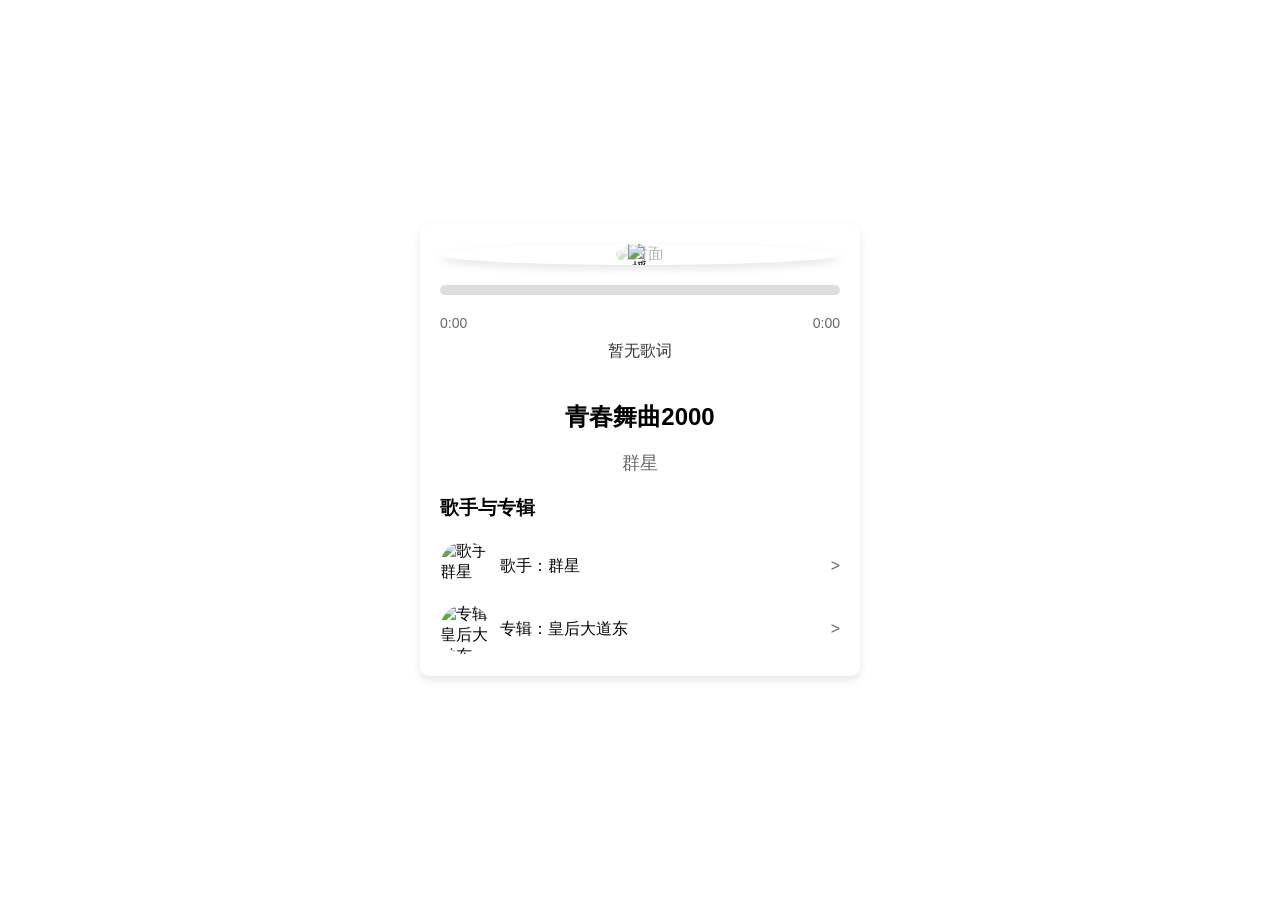
==== music/index.html @ be45f15c "Create index.html" ====
<!DOCTYPE html>
<html lang="zh">
<head>
    <meta charset="UTF-8">
    <meta name="viewport" content="width=device-width, initial-scale=1.0">
    <title>旋转封面播放器</title>
    <style>
        body {
            font-family: Arial, sans-serif;
            margin: 0;
            padding: 0;
            background: url('cover.jpg') no-repeat center center fixed;
            background-size: cover;
            height: 100vh;
            display: flex;
            justify-content: center;
            align-items: center;
            flex-direction: column;
        }

        .content {
            background-color: rgba(255, 255, 255, 0.8);
            border-radius: 10px;
            padding: 20px;
            box-shadow: 0 4px 8px rgba(0, 0, 0, 0.1);
            text-align: center;
            width: 80%;
            max-width: 400px;
        }

        .player-container {
            width: 100%;
            position: relative;
            overflow: hidden;
            border-radius: 50%;
            box-shadow: 0 4px 8px rgba(0,0,0,0.1);
        }

        .album-cover {
            width: 100%;
            height: auto;
            border-radius: 50%;
            transition: transform 1s linear;
        }

        .play-btn {
            position: absolute;
            top: 50%;
            left: 50%;
            transform: translate(-50%, -50%);
            width: 50px;
            height: 50px;
            background-color: rgba(255, 255, 255, 0.7);
            border-radius: 50%;
            display: flex;
            justify-content: center;
            align-items: center;
            cursor: pointer;
        }

        .play-btn img {
            width: 24px;
            height: 24px;
        }

        .progress-container {
            width: 100%;
            margin: 20px auto;
            background-color: #ddd;
            border-radius: 5px;
            height: 10px;
            position: relative;
            cursor: pointer;
        }

        .progress-bar {
            background-color: #4caf50;
            height: 100%;
            width: 0;
            border-radius: 5px;
        }

        .time-info {
            display: flex;
            justify-content: space-between;
            width: 100%;
            margin: 5px auto;
            font-size: 14px;
            color: #666;
        }

        .lyrics {
            margin-top: 10px;
            font-size: 16px;
            color: #333;
            height: 50px;
            overflow-y: auto;
        }

        .song-info {
            text-align: center;
            margin-top: 10px;
        }

        .song-info h2 {
            font-size: 24px;
            margin: 10px 0;
        }

        .song-info p {
            font-size: 18px;
            color: #666;
        }

        .additional-info {
            margin-top: 20px;
            text-align: left;
        }

        .additional-info img {
            width: 50px;
            height: 50px;
            border-radius: 50%;
            vertical-align: middle;
        }

        .additional-info div {
            display: flex;
            align-items: center;
            margin-top: 10px;
        }

        .additional-info div p {
            margin-left: 10px;
            font-size: 16px;
        }

        .additional-info div a {
            margin-left: auto;
            text-decoration: none;
            color: #666;
        }
    </style>
</head>
<body>
    <div class="content">
        <div class="player-container">
            <img class="album-cover" src="cover.jpg" alt="封面">
            <div class="play-btn" onclick="togglePlay()">
                <img id="play-pause-icon" src="https://img.icons8.com/material-rounded/24/000000/play.png" alt="播放">
            </div>
            <audio id="audio" src="青春舞曲2000.mp3" type="audio/mp3"></audio>
        </div>

        <div class="progress-container" id="progress-container">
            <div class="progress-bar" id="progress-bar"></div>
        </div>

        <div class="time-info">
            <span id="current-time">0:00</span>
            <span id="duration">0:00</span>
        </div>

        <div class="lyrics" id="lyrics">暂无歌词</div>

        <div class="song-info">
            <h2>青春舞曲2000</h2>
            <p>群星</p>
        </div>

        <div class="additional-info">
            <h3>歌手与专辑</h3>
            <div>
                <img src="群星.jpg" alt="歌手 群星">
                <p>歌手：群星</p>
                <a href="#">></a>
            </div>
            <div>
                <img src="cover.jpg" alt="专辑 皇后大道东">
                <p>专辑：皇后大道东</p>
                <a href="#">></a>
            </div>
        </div>
    </div>

    <script>
    const playBtn = document.querySelector('.play-btn img');
    const albumCover = document.querySelector('.album-cover');
    const audio = document.getElementById('audio');
    const progressBar = document.getElementById('progress-bar');
    const progressContainer = document.getElementById('progress-container');
    const currentTimeElem = document.getElementById('current-time');
    const durationElem = document.getElementById('duration');
    const lyricsElem = document.getElementById('lyrics');

    let isPlaying = false;
    let rotation = 0;
    let intervalId = null;
    let lyrics = [];
    let currentLine = 0;

    function togglePlay() {
        if (isPlaying) {
            clearInterval(intervalId);
            audio.pause();
            playBtn.src = "https://img.icons8.com/material-rounded/24/000000/play.png";
        } else {
            intervalId = setInterval(rotateCover, 50);
            audio.play();
            playBtn.src = "https://img.icons8.com/material-rounded/24/000000/pause.png";
        }
        isPlaying = !isPlaying;
    }

    function rotateCover() {
        rotation += 1;
        albumCover.style.transform = `rotate(${rotation}deg)`;
    }

    function parseLyrics(text) {
        const lines = text.split('\n');
        const parsedLyrics = lines.map(line => {
            const parts = line.match(/\[(\d+):(\d+\.\d+)\](.*)/);
            if (parts) {
                const time = parseInt(parts[1], 10) * 60 + parseFloat(parts[2]);
                const text = parts[3];
                return { time, text };
            }
            return null;
        }).filter(line => line !== null);
        return parsedLyrics;
    }

    function updateLyrics() {
        if (lyrics.length === 0) return;
        const currentTime = audio.currentTime;
        while (currentLine < lyrics.length - 1 && currentTime >= lyrics[currentLine + 1].time) {
            currentLine++;
        }
        while (currentLine > 0 && currentTime < lyrics[currentLine].time) {
            currentLine--;
        }
        if (currentLine < lyrics.length && currentTime >= lyrics[currentLine].time) {
            lyricsElem.textContent = lyrics[currentLine].text;
        }
    }

    async function loadLyrics() {
        try {
            const response = await fetch('青春舞曲2000.lrc');
            if (response.ok) {
                const text = await response.text();
                lyrics = parseLyrics(text);
                if (lyrics.length > 0) {
                    lyricsElem.textContent = lyrics[0].text;
                } else {
                    lyricsElem.textContent = '暂无歌词';
                }
                audio.addEventListener('timeupdate', updateLyrics);
            } else {
                lyricsElem.textContent = '暂无歌词';
            }
        } catch (error) {
            lyricsElem.textContent = '暂无歌词';
        }
    }

    audio.addEventListener('timeupdate', () => {
        const progress = (audio.currentTime / audio.duration) * 100;
        progressBar.style.width = `${progress}%`;

        const currentMinutes = Math.floor(audio.currentTime / 60);
        const currentSeconds = Math.floor(audio.currentTime % 60);
        currentTimeElem.textContent = `${currentMinutes}:${currentSeconds < 10 ? '0' : ''}${currentSeconds}`;

        const durationMinutes = Math.floor(audio.duration / 60);
        const durationSeconds = Math.floor(audio.duration % 60);
        durationElem.textContent = `${durationMinutes}:${durationSeconds < 10 ? '0' : ''}${durationSeconds}`;
    });

    audio.addEventListener('ended', () => {
        clearInterval(intervalId);
        playBtn.src = "https://img.icons8.com/material-rounded/24/000000/play.png";
        isPlaying = false;
        progressBar.style.width = '0%';
        rotation = 0;
        albumCover.style.transform = `rotate(0deg)`;
    });

    progressContainer.addEventListener('click', (e) => {
        const width = progressContainer.clientWidth;
        const clickX = e.offsetX;
        const duration = audio.duration;

        audio.currentTime = (clickX / width) * duration;
        updateLyrics(); // 手动更新歌词
    });

    loadLyrics();
</script>
</body>
</html>
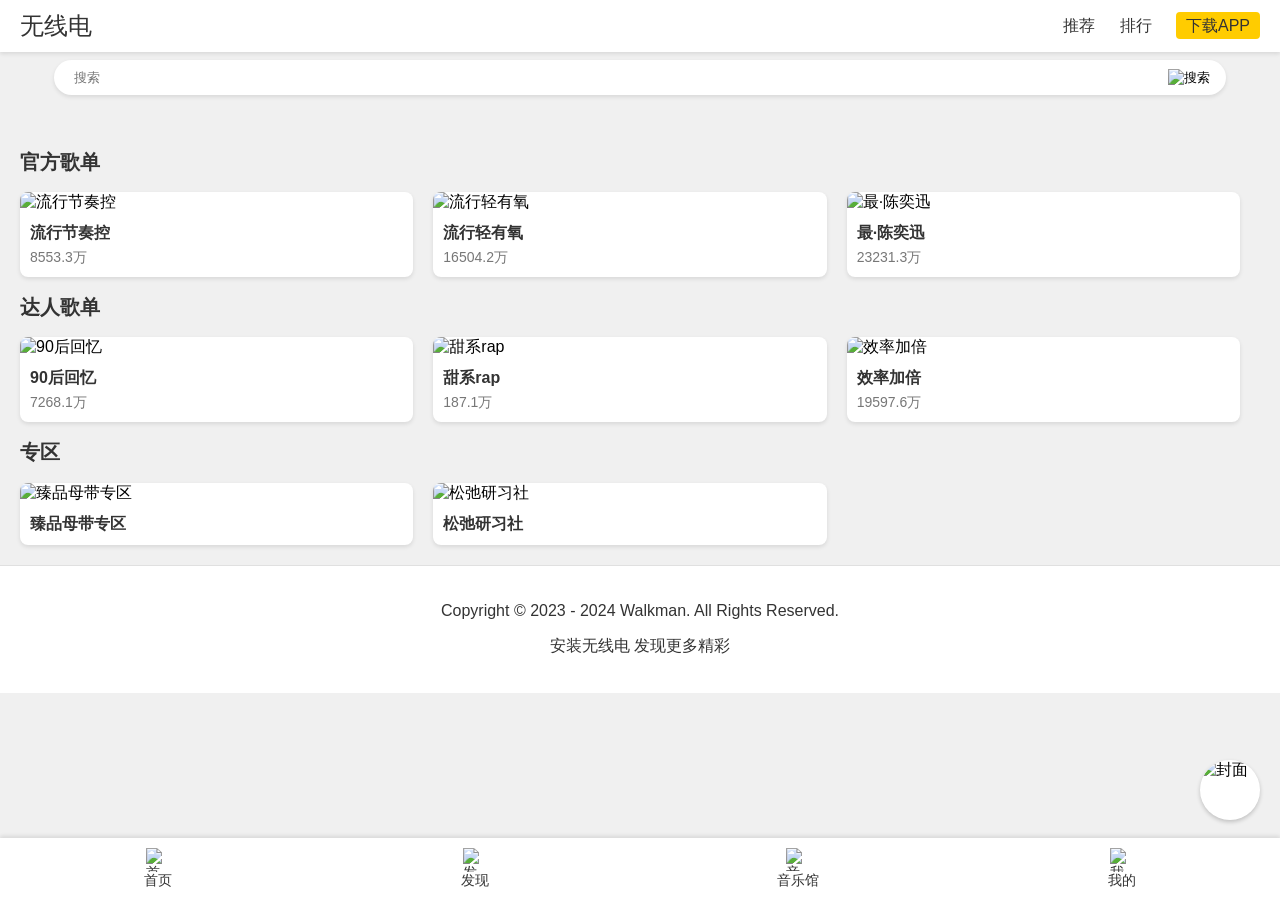
==== commit 8b322819: "Update index.html" ====
--- a/music/index.html
+++ b/music/index.html
@@ -3,300 +3,371 @@
 <head>
     <meta charset="UTF-8">
     <meta name="viewport" content="width=device-width, initial-scale=1.0">
-    <title>旋转封面播放器</title>
+    <title>无线电--音乐无国界~</title>
     <style>
         body {
             font-family: Arial, sans-serif;
             margin: 0;
             padding: 0;
-            background: url('cover.jpg') no-repeat center center fixed;
-            background-size: cover;
-            height: 100vh;
-            display: flex;
-            justify-content: center;
-            align-items: center;
-            flex-direction: column;
-        }
-
-        .content {
-            background-color: rgba(255, 255, 255, 0.8);
-            border-radius: 10px;
-            padding: 20px;
-            box-shadow: 0 4px 8px rgba(0, 0, 0, 0.1);
-            text-align: center;
-            width: 80%;
-            max-width: 400px;
-        }
-
-        .player-container {
-            width: 100%;
+            background-color: #f0f0f0;
+        }
+
+        .header {
+            background-color: #ffffff;
+            box-shadow: 0 2px 4px rgba(0,0,0,0.1);
+            padding: 10px 20px;
+            display: flex;
+            justify-content: space-between;
+            align-items: center;
             position: relative;
+        }
+
+        .header .logo {
+            font-size: 24px;
+            color: #333;
+            text-decoration: none;
+        }
+
+        .header .right a {
+            margin-left: 20px;
+            color: #333;
+            text-decoration: none;
+        }
+
+        .header .download {
+            background-color: #ffcc00;
+            padding: 5px 10px;
+            border-radius: 4px;
+        }
+
+        .search-bar {
+            position: absolute;
+            top: 60px;
+            left: 50%;
+            transform: translateX(-50%);
+            width: 90%;
+            display: flex;
+            align-items: center;
+            background-color: #ffffff;
+            padding: 5px 10px;
+            box-shadow: 0 2px 4px rgba(0,0,0,0.1);
+            border-radius: 20px;
+        }
+
+        .search-bar input {
+            border: none;
+            outline: none;
+            flex: 1;
+            padding: 5px 10px;
+        }
+
+        .search-bar button {
+            background: none;
+            border: none;
+            cursor: pointer;
+        }
+
+        .main-content {
+            padding: 80px 20px 20px 20px;
+        }
+
+        .main-content h2 {
+            font-size: 20px;
+            color: #333;
+        }
+
+        .playlist-container {
+            display: flex;
+            flex-wrap: wrap;
+            gap: 20px;
+        }
+
+        .playlist {
+            background-color: #ffffff;
+            box-shadow: 0 2px 4px rgba(0,0,0,0.1);
+            border-radius: 8px;
             overflow: hidden;
-            border-radius: 50%;
-            box-shadow: 0 4px 8px rgba(0,0,0,0.1);
-        }
-
-        .album-cover {
+            width: calc(33.333% - 20px);
+        }
+
+        .playlist img {
             width: 100%;
             height: auto;
-            border-radius: 50%;
-            transition: transform 1s linear;
-        }
-
-        .play-btn {
-            position: absolute;
-            top: 50%;
-            left: 50%;
-            transform: translate(-50%, -50%);
-            width: 50px;
-            height: 50px;
-            background-color: rgba(255, 255, 255, 0.7);
-            border-radius: 50%;
-            display: flex;
-            justify-content: center;
-            align-items: center;
-            cursor: pointer;
-        }
-
-        .play-btn img {
+        }
+
+        .playlist .info {
+            padding: 10px;
+        }
+
+        .playlist .info h3 {
+            margin: 0;
+            font-size: 16px;
+            color: #333;
+        }
+
+        .playlist .info p {
+            margin: 5px 0 0;
+            font-size: 14px;
+            color: #777;
+        }
+
+        .footer {
+            background-color: #ffffff;
+            padding: 20px;
+            text-align: center;
+            color: #333;
+            border-top: 1px solid #e0e0e0;
+        }
+
+        .bottom-bar {
+            position: fixed;
+            bottom: 0;
+            width: 100%;
+            background-color: #ffffff;
+            box-shadow: 0 -2px 4px rgba(0,0,0,0.1);
+            display: flex;
+            justify-content: space-around;
+            align-items: center;
+            padding: 10px 0;
+        }
+
+        .bottom-bar a {
+            text-decoration: none;
+            color: #333;
+            font-size: 14px;
+            display: flex;
+            flex-direction: column;
+            align-items: center;
+        }
+
+        .bottom-bar a img {
             width: 24px;
             height: 24px;
         }
 
-        .progress-container {
+        .floating-player {
+            position: fixed;
+            bottom: 80px;
+            right: 20px;
+            width: 60px;
+            height: 60px;
+            border-radius: 50%;
+            box-shadow: 0 2px 4px rgba(0,0,0,0.2);
+            background-color: #fff;
+            display: flex;
+            justify-content: center;
+            align-items: center;
+            cursor: pointer;
+            overflow: hidden;
+        }
+
+        .floating-player img {
             width: 100%;
-            margin: 20px auto;
-            background-color: #ddd;
-            border-radius: 5px;
-            height: 10px;
+            height: 100%;
+            border-radius: 50%;
+            transition: transform 0.3s ease;
+        }
+
+        .modal {
+            display: none;
+            position: fixed;
+            z-index: 1;
+            left: 0;
+            top: 0;
+            width: 100%;
+            height: 100%;
+            overflow: auto;
+            background-color: rgba(0,0,0,0.5);
+            justify-content: center;
+            align-items: center;
+        }
+
+        .modal-content {
+            background-color: #fefefe;
+            margin: auto;
+            padding: 20px;
+            border: 1px solid #888;
+            width: 80%;
+            max-width: 600px;
+            border-radius: 10px;
             position: relative;
+        }
+
+        .close-btn {
+            color: #aaa;
+            float: right;
+            font-size: 28px;
+            font-weight: bold;
+        }
+
+        .close-btn:hover,
+        .close-btn:focus {
+            color: black;
+            text-decoration: none;
             cursor: pointer;
-        }
-
-        .progress-bar {
-            background-color: #4caf50;
-            height: 100%;
-            width: 0;
-            border-radius: 5px;
-        }
-
-        .time-info {
-            display: flex;
-            justify-content: space-between;
-            width: 100%;
-            margin: 5px auto;
-            font-size: 14px;
-            color: #666;
-        }
-
-        .lyrics {
-            margin-top: 10px;
-            font-size: 16px;
-            color: #333;
-            height: 50px;
-            overflow-y: auto;
-        }
-
-        .song-info {
-            text-align: center;
-            margin-top: 10px;
-        }
-
-        .song-info h2 {
-            font-size: 24px;
-            margin: 10px 0;
-        }
-
-        .song-info p {
-            font-size: 18px;
-            color: #666;
-        }
-
-        .additional-info {
-            margin-top: 20px;
-            text-align: left;
-        }
-
-        .additional-info img {
-            width: 50px;
-            height: 50px;
-            border-radius: 50%;
-            vertical-align: middle;
-        }
-
-        .additional-info div {
-            display: flex;
-            align-items: center;
-            margin-top: 10px;
-        }
-
-        .additional-info div p {
-            margin-left: 10px;
-            font-size: 16px;
-        }
-
-        .additional-info div a {
-            margin-left: auto;
-            text-decoration: none;
-            color: #666;
         }
     </style>
 </head>
 <body>
-    <div class="content">
-        <div class="player-container">
-            <img class="album-cover" src="cover.jpg" alt="封面">
-            <div class="play-btn" onclick="togglePlay()">
-                <img id="play-pause-icon" src="https://img.icons8.com/material-rounded/24/000000/play.png" alt="播放">
-            </div>
-            <audio id="audio" src="青春舞曲2000.mp3" type="audio/mp3"></audio>
-        </div>
-
-        <div class="progress-container" id="progress-container">
-            <div class="progress-bar" id="progress-bar"></div>
-        </div>
-
-        <div class="time-info">
-            <span id="current-time">0:00</span>
-            <span id="duration">0:00</span>
-        </div>
-
-        <div class="lyrics" id="lyrics">暂无歌词</div>
-
-        <div class="song-info">
-            <h2>青春舞曲2000</h2>
-            <p>群星</p>
-        </div>
-
-        <div class="additional-info">
-            <h3>歌手与专辑</h3>
-            <div>
-                <img src="群星.jpg" alt="歌手 群星">
-                <p>歌手：群星</p>
-                <a href="#">></a>
-            </div>
-            <div>
-                <img src="cover.jpg" alt="专辑 皇后大道东">
-                <p>专辑：皇后大道东</p>
-                <a href="#">></a>
-            </div>
+    <div class="header">
+        <a href="#" class="logo">无线电</a>
+        <div class="right">
+            <a href="#">推荐</a>
+            <a href="#">排行</a>
+            <a href="#" class="download">下载APP</a>
+        </div>
+    </div>
+
+    <div class="search-bar">
+        <input id="search-input" type="text" placeholder="搜索">
+        <button type="submit">
+            <img src="https://img.icons8.com/material-rounded/24/000000/search.png" alt="搜索" width="20">
+        </button>
+    </div>
+    
+    <div class="main-content">
+        <h2>官方歌单</h2>
+        <div class="playlist-container">
+            <!-- 官方歌单 -->
+            <div class="playlist">
+                <img src="https://source.unsplash.com/300x200/?music,party" alt="流行节奏控">
+                <div class="info">
+                    <h3>流行节奏控</h3>
+                    <p>8553.3万</p>
+                </div>
+            </div>
+            <div class="playlist">
+                <img src="https://source.unsplash.com/300x200/?music,relax" alt="流行轻有氧">
+                <div class="info">
+                    <h3>流行轻有氧</h3>
+                    <p>16504.2万</p>
+                </div>
+            </div>
+            <div class="playlist">
+                <img src="https://source.unsplash.com/300x200/?music,singer" alt="最·陈奕迅">
+                <div class="info">
+                    <h3>最·陈奕迅</h3>
+                    <p>23231.3万</p>
+                </div>
+            </div>
+        </div>
+
+        <h2>达人歌单</h2>
+        <div class="playlist-container">
+            <!-- 达人歌单 -->
+            <div class="playlist">
+                <img src="https://source.unsplash.com/300x200/?retro,90s" alt="90后回忆">
+                <div class="info">
+                    <h3>90后回忆</h3>
+                    <p>7268.1万</p>
+                </div>
+            </div>
+            <div class="playlist">
+                <img src="https://source.unsplash.com/300x200/?rap,hiphop" alt="甜系rap">
+                <div class="info">
+                    <h3>甜系rap</h3>
+                    <p>187.1万</p>
+                </div>
+            </div>
+            <div class="playlist">
+                <img src="https://source.unsplash.com/300x200/?study,focus" alt="效率加倍">
+                <div class="info">
+                    <h3>效率加倍</h3>
+                    <p>19597.6万</p>
+                </div>
+            </div>
+        </div>
+
+        <h2>专区</h2>
+        <div class="playlist-container">
+            <!-- 专区 -->
+            <div class="playlist">
+                <img src="https://source.unsplash.com/300x200/?premium,audio" alt="臻品母带专区">
+                <div class="info">
+                    <h3>臻品母带专区</h3>
+                </div>
+            </div>
+            <div class="playlist">
+                <img src="https://source.unsplash.com/300x200/?relax,study" alt="松弛研习社">
+                <div class="info">
+                    <h3>松弛研习社</h3>
+                </div>
+            </div>
+        </div>
+    </div>
+
+    <div class="footer">
+        <p>Copyright © 2023 - 2024 Walkman. All Rights Reserved.</p>
+        <p>安装无线电 发现更多精彩</p>
+    </div>
+
+    <div class="bottom-bar">
+        <a href="#">
+            <img src="img/home.png" alt="首页">
+            首页
+        </a>
+        <a href="search.html">
+            <img src="img/search.png" alt="发现">
+            发现
+        </a>
+        <a href="#">
+            <img src="img/library.png" alt="音乐馆">
+            音乐馆
+        </a>
+        <a href="account.php">
+            <img src="img/user.png" alt="我的">
+            我的
+        </a>
+    </div>
+
+    <div class="floating-player" onclick="toggleModal()">
+        <img id="floating-cover" src="https://source.unsplash.com/60x60/?music" alt="封面">
+    </div>
+
+    <div id="modal" class="modal">
+        <div class="modal-content">
+            <span class="close-btn" onclick="toggleModal()">&times;</span>
+            <iframe src="play.html" style="width: 100%; height: 400px; border: none;"></iframe>
         </div>
     </div>
 
     <script>
-    const playBtn = document.querySelector('.play-btn img');
-    const albumCover = document.querySelector('.album-cover');
-    const audio = document.getElementById('audio');
-    const progressBar = document.getElementById('progress-bar');
-    const progressContainer = document.getElementById('progress-container');
-    const currentTimeElem = document.getElementById('current-time');
-    const durationElem = document.getElementById('duration');
-    const lyricsElem = document.getElementById('lyrics');
-
-    let isPlaying = false;
-    let rotation = 0;
-    let intervalId = null;
-    let lyrics = [];
-    let currentLine = 0;
-
-    function togglePlay() {
-        if (isPlaying) {
-            clearInterval(intervalId);
-            audio.pause();
-            playBtn.src = "https://img.icons8.com/material-rounded/24/000000/play.png";
-        } else {
-            intervalId = setInterval(rotateCover, 50);
-            audio.play();
-            playBtn.src = "https://img.icons8.com/material-rounded/24/000000/pause.png";
-        }
-        isPlaying = !isPlaying;
-    }
-
-    function rotateCover() {
-        rotation += 1;
-        albumCover.style.transform = `rotate(${rotation}deg)`;
-    }
-
-    function parseLyrics(text) {
-        const lines = text.split('\n');
-        const parsedLyrics = lines.map(line => {
-            const parts = line.match(/\[(\d+):(\d+\.\d+)\](.*)/);
-            if (parts) {
-                const time = parseInt(parts[1], 10) * 60 + parseFloat(parts[2]);
-                const text = parts[3];
-                return { time, text };
+        let isPlaying = false;
+
+        function toggleModal() {
+            const modal = document.getElementById("modal");
+            modal.style.display = modal.style.display === "block" ? "none" : "block";
+        }
+
+        function togglePlay() {
+            const audio = document.getElementById('audio');
+            const playBtn = document.querySelector('.play-btn img');
+            const albumCover = document.querySelector('.album-cover');
+            const floatingCover = document.getElementById('floating-cover');
+            if (isPlaying) {
+                audio.pause();
+                playBtn.src = "https://img.icons8.com/material-rounded/24/000000/play.png";
+                albumCover.style.transform = "rotate(0deg)";
+                floatingCover.style.transform = "rotate(0deg)";
+            } else {
+                audio.play();
+                playBtn.src = "https://img.icons8.com/material-rounded/24/000000/pause.png";
+                albumCover.style.transform = "rotate(360deg)";
+                floatingCover.style.transform = "rotate(360deg)";
             }
-            return null;
-        }).filter(line => line !== null);
-        return parsedLyrics;
-    }
-
-    function updateLyrics() {
-        if (lyrics.length === 0) return;
-        const currentTime = audio.currentTime;
-        while (currentLine < lyrics.length - 1 && currentTime >= lyrics[currentLine + 1].time) {
-            currentLine++;
-        }
-        while (currentLine > 0 && currentTime < lyrics[currentLine].time) {
-            currentLine--;
-        }
-        if (currentLine < lyrics.length && currentTime >= lyrics[currentLine].time) {
-            lyricsElem.textContent = lyrics[currentLine].text;
-        }
-    }
-
-    async function loadLyrics() {
-        try {
-            const response = await fetch('青春舞曲2000.lrc');
-            if (response.ok) {
-                const text = await response.text();
-                lyrics = parseLyrics(text);
-                if (lyrics.length > 0) {
-                    lyricsElem.textContent = lyrics[0].text;
-                } else {
-                    lyricsElem.textContent = '暂无歌词';
-                }
-                audio.addEventListener('timeupdate', updateLyrics);
-            } else {
-                lyricsElem.textContent = '暂无歌词';
+            isPlaying = !isPlaying;
+        }
+
+        document.getElementById('search-input').addEventListener('focus', function() {
+            window.location.href = "search.html"; // Update this to your actual search page URL
+        });
+
+        window.onclick = function(event) {
+            const modal = document.getElementById("modal");
+            if (event.target == modal) {
+                modal.style.display = "none";
             }
-        } catch (error) {
-            lyricsElem.textContent = '暂无歌词';
-        }
-    }
-
-    audio.addEventListener('timeupdate', () => {
-        const progress = (audio.currentTime / audio.duration) * 100;
-        progressBar.style.width = `${progress}%`;
-
-        const currentMinutes = Math.floor(audio.currentTime / 60);
-        const currentSeconds = Math.floor(audio.currentTime % 60);
-        currentTimeElem.textContent = `${currentMinutes}:${currentSeconds < 10 ? '0' : ''}${currentSeconds}`;
-
-        const durationMinutes = Math.floor(audio.duration / 60);
-        const durationSeconds = Math.floor(audio.duration % 60);
-        durationElem.textContent = `${durationMinutes}:${durationSeconds < 10 ? '0' : ''}${durationSeconds}`;
-    });
-
-    audio.addEventListener('ended', () => {
-        clearInterval(intervalId);
-        playBtn.src = "https://img.icons8.com/material-rounded/24/000000/play.png";
-        isPlaying = false;
-        progressBar.style.width = '0%';
-        rotation = 0;
-        albumCover.style.transform = `rotate(0deg)`;
-    });
-
-    progressContainer.addEventListener('click', (e) => {
-        const width = progressContainer.clientWidth;
-        const clickX = e.offsetX;
-        const duration = audio.duration;
-
-        audio.currentTime = (clickX / width) * duration;
-        updateLyrics(); // 手动更新歌词
-    });
-
-    loadLyrics();
-</script>
+        }
+    </script>
 </body>
 </html>
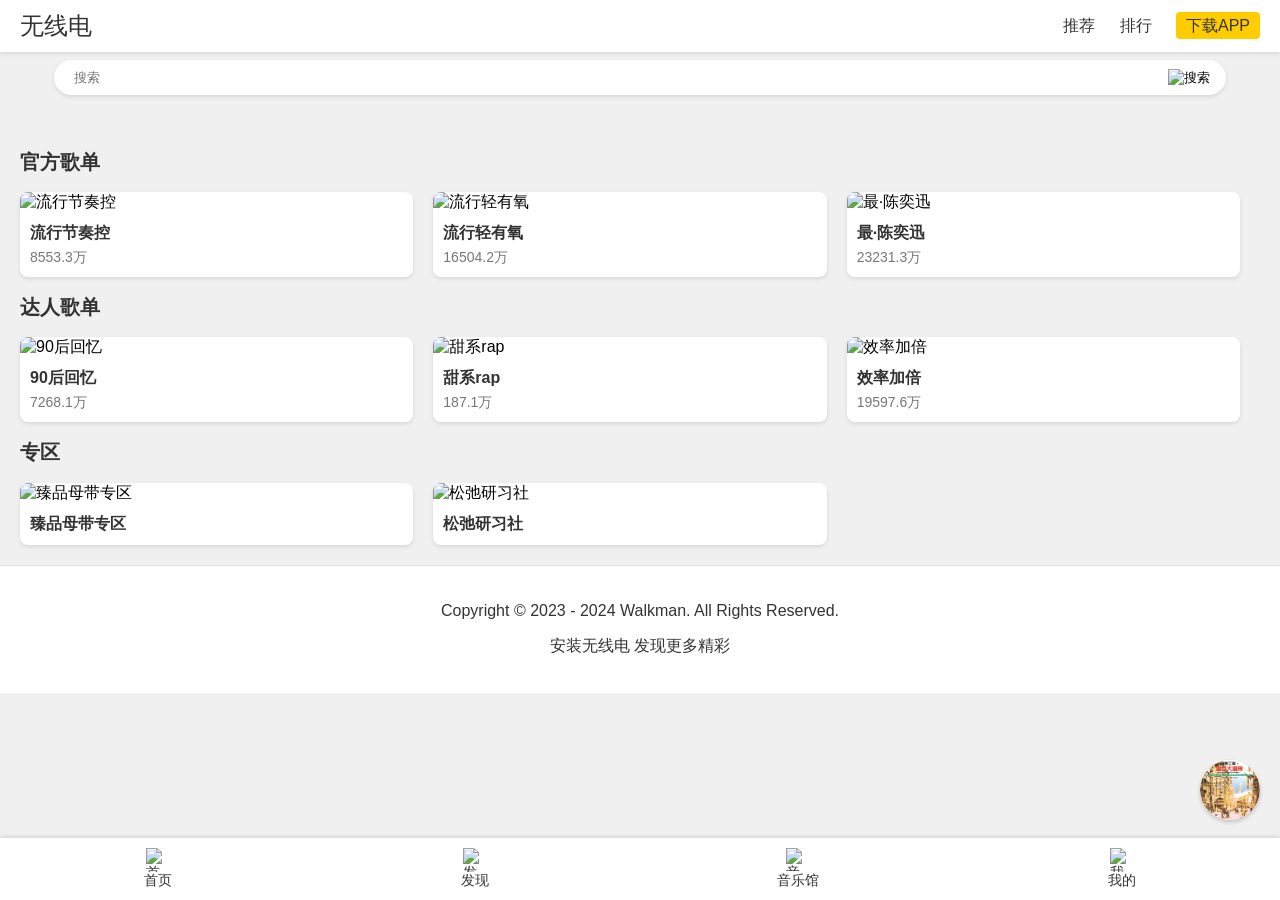
==== commit 32cdaca2: "Update index.html" ====
--- a/music/index.html
+++ b/music/index.html
@@ -321,7 +321,7 @@
     </div>
 
     <div class="floating-player" onclick="toggleModal()">
-        <img id="floating-cover" src="https://source.unsplash.com/60x60/?music" alt="封面">
+        <img id="floating-cover" src="cover.jpg" alt="封面">
     </div>
 
     <div id="modal" class="modal">
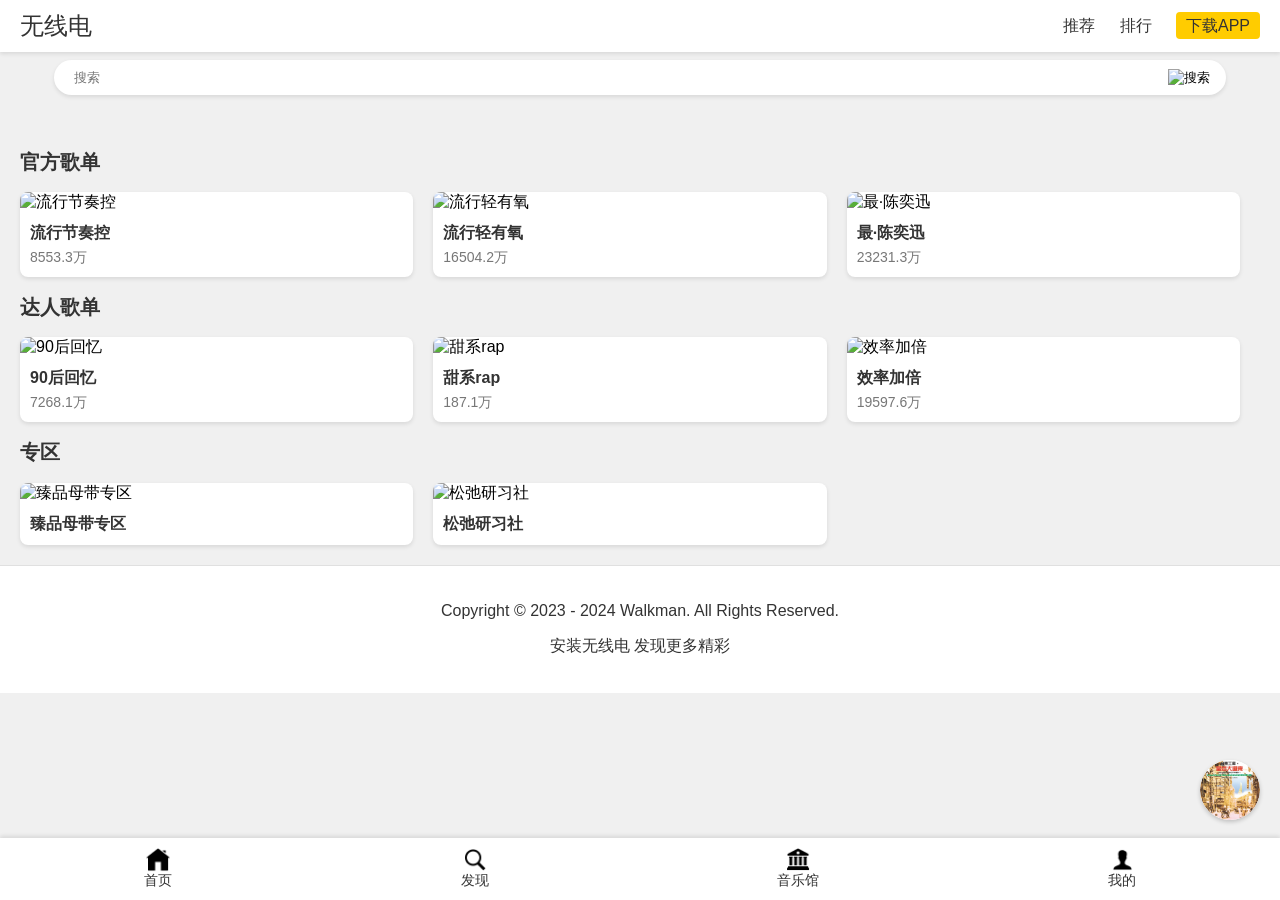
==== commit adf69fb9: "Update index.html" ====
--- a/music/index.html
+++ b/music/index.html
@@ -359,7 +359,7 @@
         }
 
         document.getElementById('search-input').addEventListener('focus', function() {
-            window.location.href = "search.html"; // Update this to your actual search page URL
+            window.location.href = "/search/"; // Update this to your actual search page URL
         });
 
         window.onclick = function(event) {
